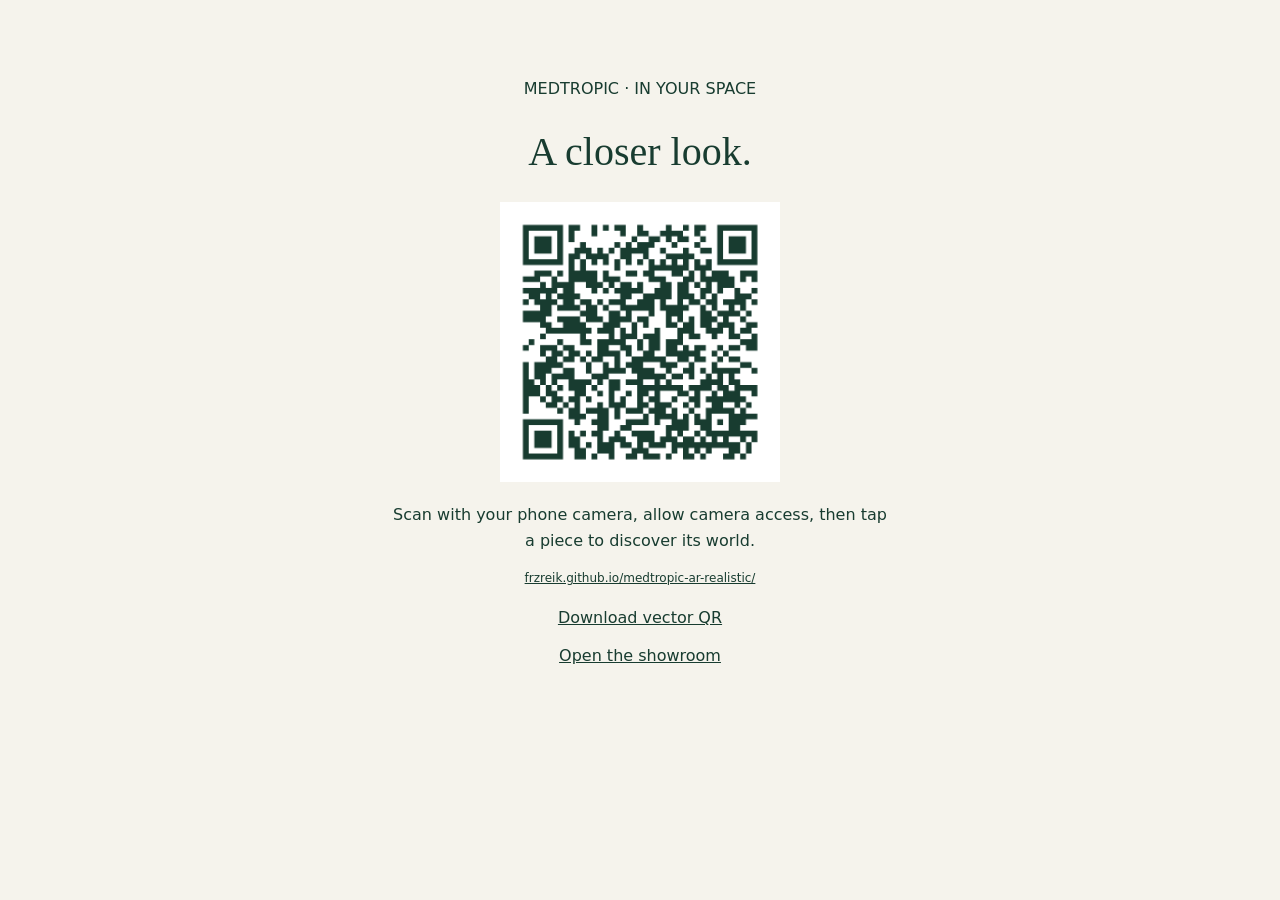
==== qr.html @ 13724fe6 "Publish realistic camera-first AR showroom and new QR" ====
<!DOCTYPE html><html lang="en"><head><meta charset="utf-8"><meta name="viewport" content="width=device-width,initial-scale=1"><title>MedTropic · Scan to explore</title><style>body{font-family:system-ui,sans-serif;background:#f5f3ec;color:#183c30;text-align:center;margin:0;padding:60px 20px}main{max-width:500px;margin:auto}h1{font:40px Georgia,serif}img{width:280px;max-width:100%;height:auto}a{color:inherit}p{line-height:1.6}.url{font-size:12px;overflow-wrap:anywhere}</style></head><body><main><p>MEDTROPIC · IN YOUR SPACE</p><h1>A closer look.</h1><img src="medtropic-ar-qr.png" alt="QR code opening the new MedTropic AR showroom"><p>Scan with your phone camera, allow camera access, then tap a piece to discover its world.</p><p class="url"><a href="https://frzreik.github.io/medtropic-ar-realistic/">frzreik.github.io/medtropic-ar-realistic/</a></p><p><a href="medtropic-ar-qr.svg" download>Download vector QR</a></p><a href="./">Open the showroom</a></main></body></html>
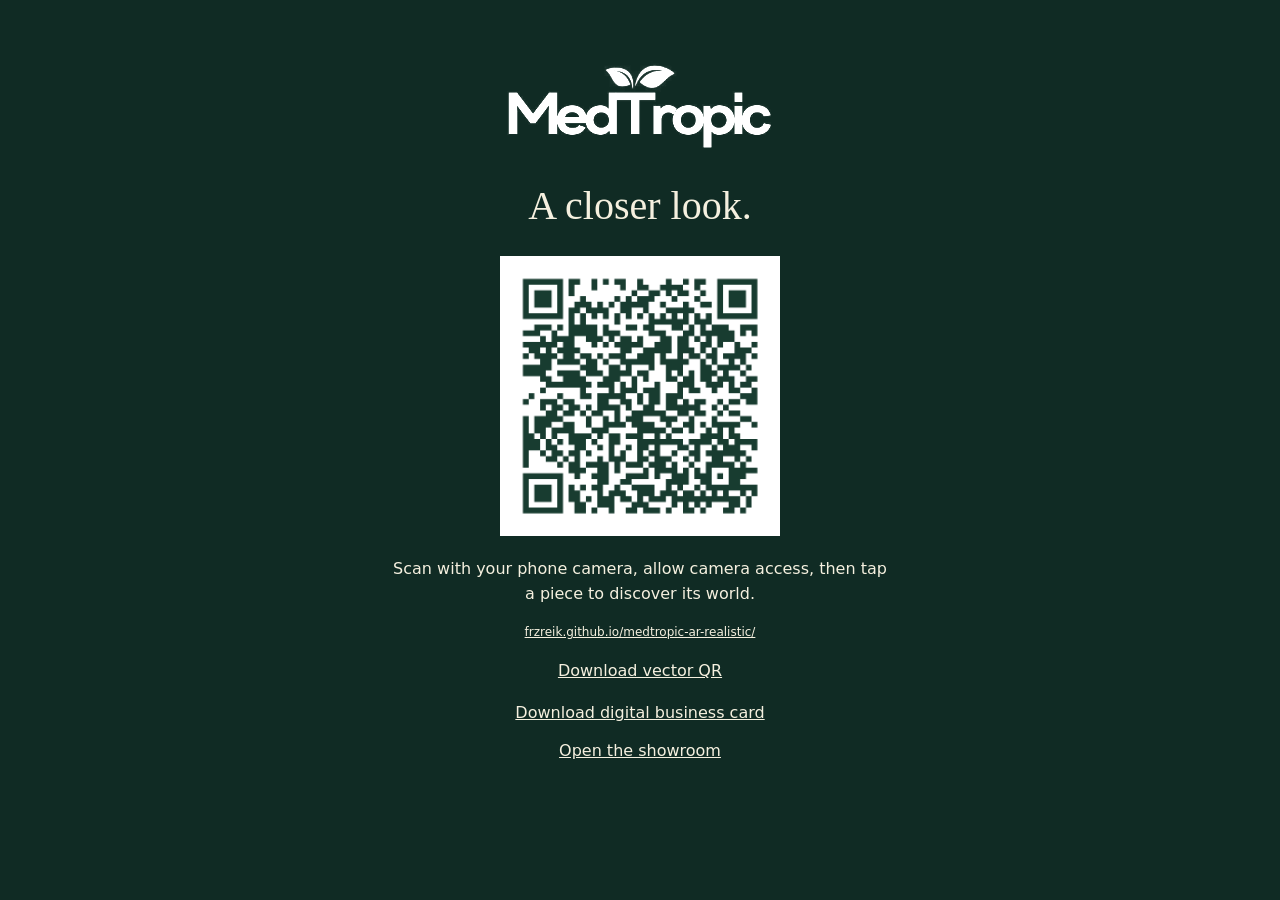
==== commit 743a0531: "Publish final AR interface, QR and business card" ====
--- a/qr.html
+++ b/qr.html
@@ -1 +1 @@
-<!DOCTYPE html><html lang="en"><head><meta charset="utf-8"><meta name="viewport" content="width=device-width,initial-scale=1"><title>MedTropic · Scan to explore</title><style>body{font-family:system-ui,sans-serif;background:#f5f3ec;color:#183c30;text-align:center;margin:0;padding:60px 20px}main{max-width:500px;margin:auto}h1{font:40px Georgia,serif}img{width:280px;max-width:100%;height:auto}a{color:inherit}p{line-height:1.6}.url{font-size:12px;overflow-wrap:anywhere}</style></head><body><main><p>MEDTROPIC · IN YOUR SPACE</p><h1>A closer look.</h1><img src="medtropic-ar-qr.png" alt="QR code opening the new MedTropic AR showroom"><p>Scan with your phone camera, allow camera access, then tap a piece to discover its world.</p><p class="url"><a href="https://frzreik.github.io/medtropic-ar-realistic/">frzreik.github.io/medtropic-ar-realistic/</a></p><p><a href="medtropic-ar-qr.svg" download>Download vector QR</a></p><a href="./">Open the showroom</a></main></body></html>
+<!DOCTYPE html><html lang="en"><head><meta charset="utf-8"><meta name="viewport" content="width=device-width,initial-scale=1"><title>MedTropic · Scan to explore</title><style>body{font-family:system-ui,sans-serif;background:#102b24;color:#f5f0df;text-align:center;margin:0;padding:60px 20px}main{max-width:500px;margin:auto}h1{font:40px Georgia,serif}img{width:280px;max-width:100%;height:auto}a{color:inherit}p{line-height:1.6}.url{font-size:12px;overflow-wrap:anywhere}</style></head><body><main><img src="medtropic-white.svg" alt="MedTropic"><h1>A closer look.</h1><img src="medtropic-ar-qr.png" alt="QR code opening the new MedTropic AR showroom"><p>Scan with your phone camera, allow camera access, then tap a piece to discover its world.</p><p class="url"><a href="https://frzreik.github.io/medtropic-ar-realistic/">frzreik.github.io/medtropic-ar-realistic/</a></p><p><a href="medtropic-ar-qr.svg" download>Download vector QR</a></p><p><a href="medtropic-business-card-digital.pdf" download>Download digital business card</a></p><a href="./">Open the showroom</a></main></body></html>
